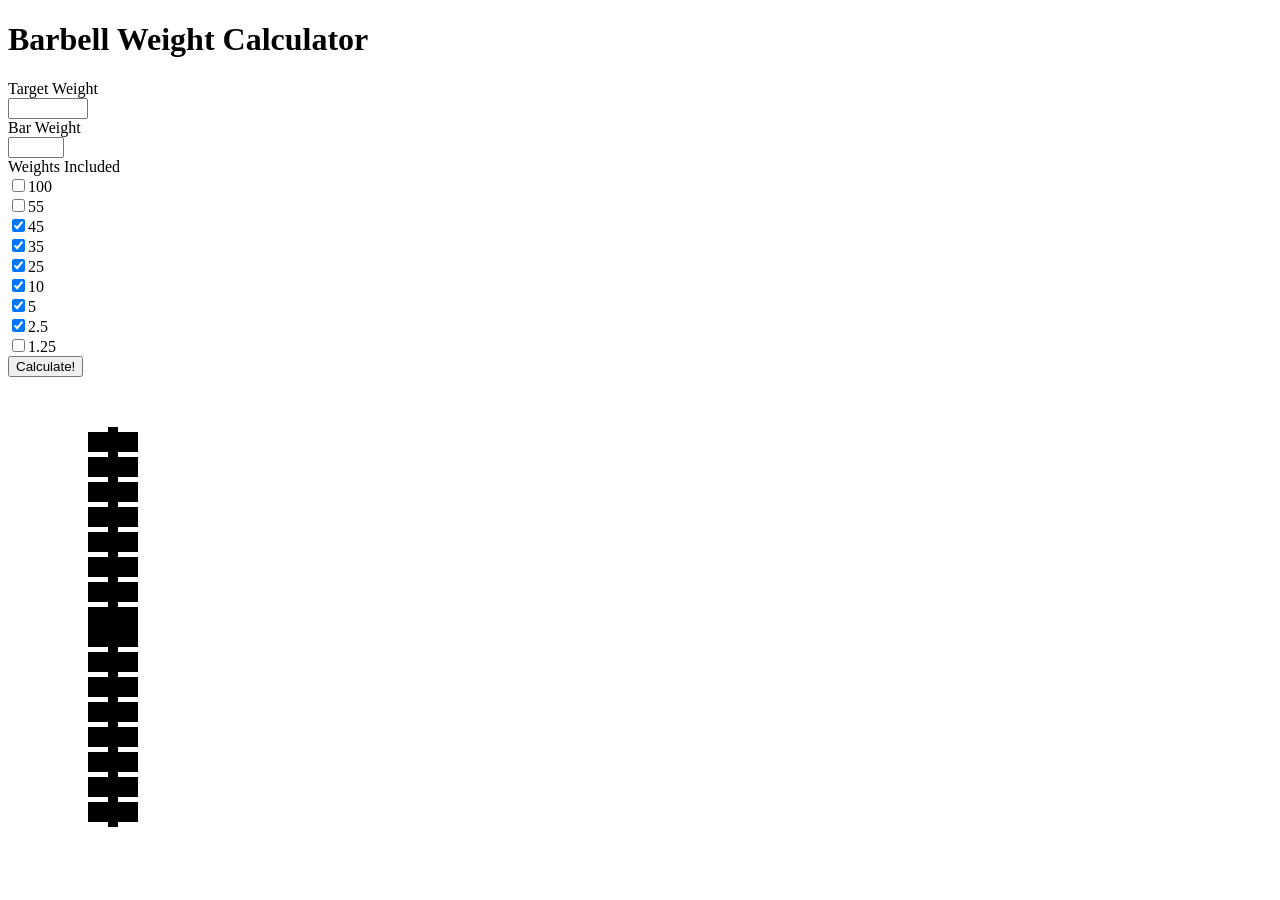
==== index.html @ 76dd5e03 "Rename Barbell Racking Calculator.html to index.html" ====
<!DOCTYPE html>

<html><head><meta http-equiv="Content-Type" content="text/html; charset=UTF-8">

  <title>Barbell Weight Calculator</title>
  <script src="https://d3js.org/d3.v4.min.js" type="text/javascript"></script>
  <script src="C:\Users\Wesley\Documents\weight.js"></script>
  <link rel="stylesheet" href="./Barbell Racking Calculator_files/foundation.min.css">
  <link rel="stylesheet" href="C:\Users\Wesley\Documents\weight.css">

<meta class="foundation-mq"></head>
<body data-whatinput="mouse">
  
    <div class="row">
	<div class="large-12 columns">
	    <h1>Barbell Weight Calculator</h1>
	</div>
    </div>

    <div class="row">
	<div class="large-6 columns">
	    <form>
		<div class="row">
		    <div class="large-6 columns">
			<label for="weight">Target Weight</label>

			<div class="large-12 columns">
			    <input id="weight" type="number" max="1000" min="12.5" step="2.5">
			</div>
		    </div>

		    <div class="large-6 columns">
			<label for="barweight">Bar Weight</label>

			<div class="large-12 columns">
			    <input id="barweight" type="number" max="200" min="10" step="5">
			</div>
		    </div>

		    <div class="large-12 columns">
			<label for="weightsInc">Weights Included</label>
			<div id="weightChecks"><div class="row"><div class="small-4 columns"><input type="checkbox" name="weightsInc" value="100"><label>100</label></div><div class="small-4 columns"><input type="checkbox" name="weightsInc" value="55"><label>55</label></div><div class="small-4 columns"><input type="checkbox" name="weightsInc" value="45" checked=""><label>45</label></div><div class="small-4 columns"><input type="checkbox" name="weightsInc" value="35" checked=""><label>35</label></div><div class="small-4 columns"><input type="checkbox" name="weightsInc" value="25" checked=""><label>25</label></div><div class="small-4 columns"><input type="checkbox" name="weightsInc" value="10" checked=""><label>10</label></div><div class="small-4 columns"><input type="checkbox" name="weightsInc" value="5" checked=""><label>5</label></div><div class="small-4 columns"><input type="checkbox" name="weightsInc" value="2.5" checked=""><label>2.5</label></div><div class="small-4 columns"><input type="checkbox" name="weightsInc" value="1.25"><label>1.25</label></div></div></div>
		    </div>

		    <div class="large-12 columns">
			<button type="button" class="large expanded button" id="calculateBtn" onclick="outputResultSVG();">Calculate!</button>
		    </div>
		</div>
	    </form>
	</div>

	<div class="large-6 columns">
	    <div id="result" class="large-6 medium-6 columns"><svg id="svgresult" width="200" height="450"><rect id="thebar" width="10" height="400" x="100" y="50"></rect><rect class="plate" width="50" height="20" x="80" y="55"></rect><text class="plateLabel" x="105" y="73">2.5</text><rect class="plate" width="50" height="20" x="80" y="425"></rect><text class="plateLabel" x="105" y="443">2.5</text><rect class="plate" width="50" height="20" x="80" y="80"></rect><text class="plateLabel" x="105" y="98">45</text><rect class="plate" width="50" height="20" x="80" y="400"></rect><text class="plateLabel" x="105" y="418">45</text><rect class="plate" width="50" height="20" x="80" y="105"></rect><text class="plateLabel" x="105" y="123">45</text><rect class="plate" width="50" height="20" x="80" y="375"></rect><text class="plateLabel" x="105" y="393">45</text><rect class="plate" width="50" height="20" x="80" y="130"></rect><text class="plateLabel" x="105" y="148">45</text><rect class="plate" width="50" height="20" x="80" y="350"></rect><text class="plateLabel" x="105" y="368">45</text><rect class="plate" width="50" height="20" x="80" y="155"></rect><text class="plateLabel" x="105" y="173">45</text><rect class="plate" width="50" height="20" x="80" y="325"></rect><text class="plateLabel" x="105" y="343">45</text><rect class="plate" width="50" height="20" x="80" y="180"></rect><text class="plateLabel" x="105" y="198">45</text><rect class="plate" width="50" height="20" x="80" y="300"></rect><text class="plateLabel" x="105" y="318">45</text><rect class="plate" width="50" height="20" x="80" y="205"></rect><text class="plateLabel" x="105" y="223">45</text><rect class="plate" width="50" height="20" x="80" y="275"></rect><text class="plateLabel" x="105" y="293">45</text><rect class="plate" width="50" height="20" x="80" y="230"></rect><text class="plateLabel" x="105" y="248">45</text><rect class="plate" width="50" height="20" x="80" y="250"></rect><text class="plateLabel" x="105" y="268">45</text></svg></div>
	</div>
    </div>

    <br>
    <br>

    <div class="row">

    </div>




</body></html>
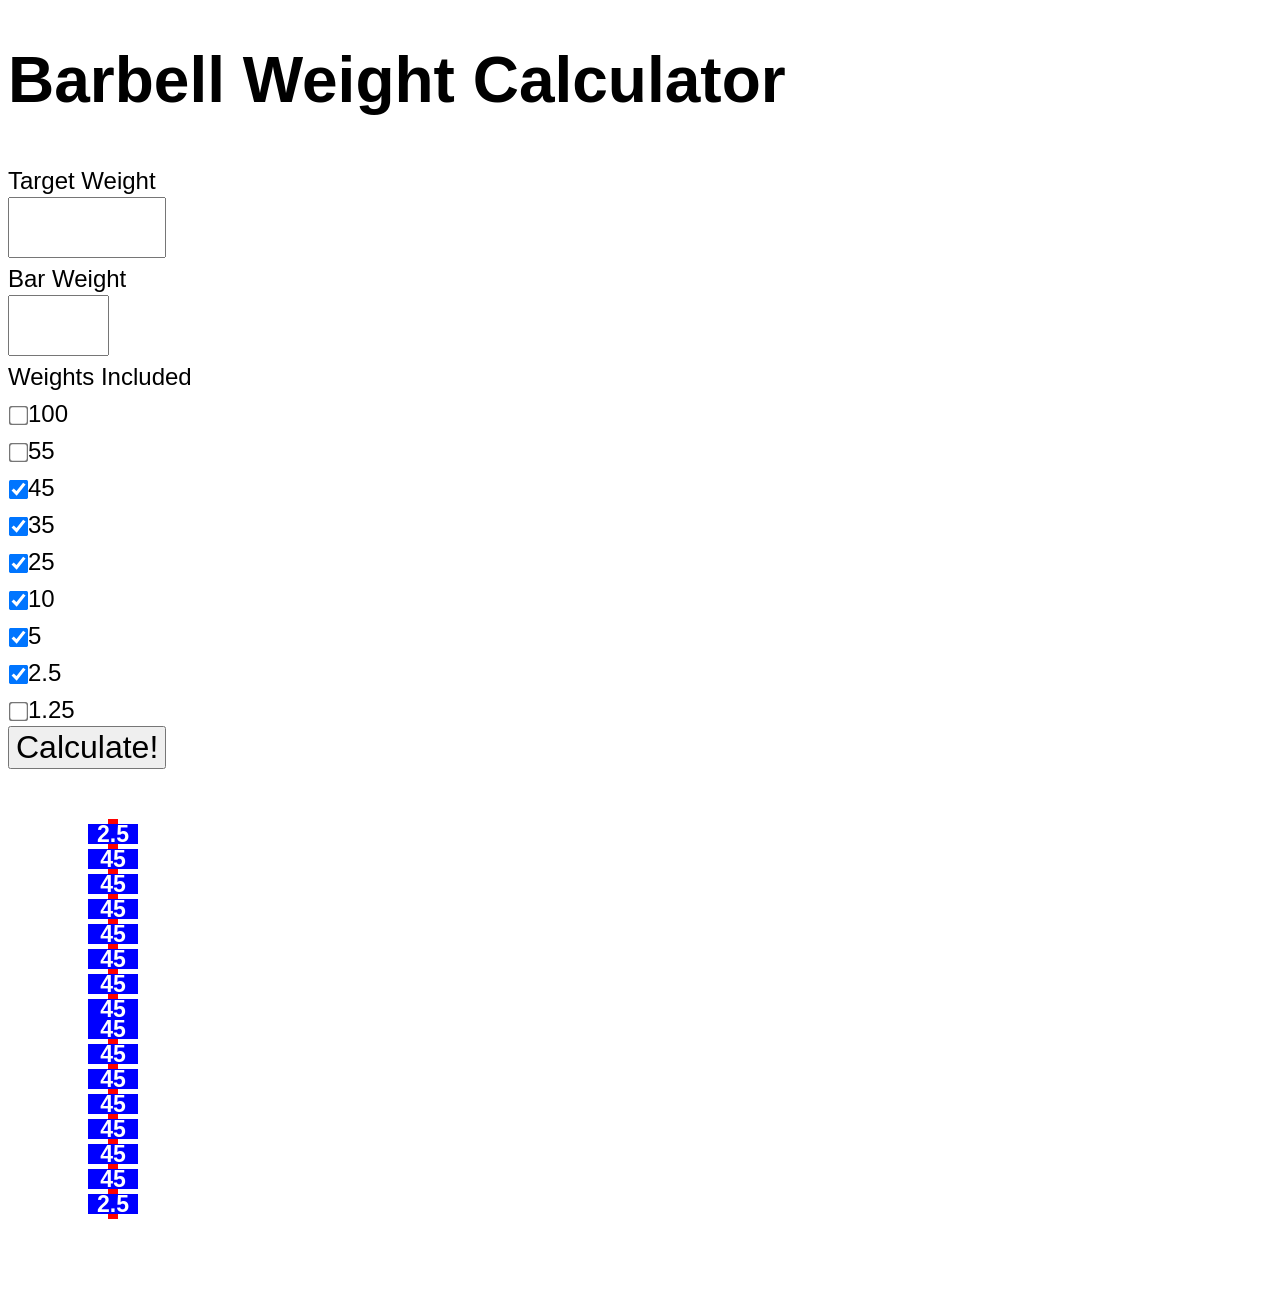
==== commit 4d19e9ff: "Update index.html" ====
--- a/index.html
+++ b/index.html
@@ -4,9 +4,12 @@
 
   <title>Barbell Weight Calculator</title>
   <script src="https://d3js.org/d3.v4.min.js" type="text/javascript"></script>
-  <script src="C:\Users\Wesley\Documents\weight.js"></script>
+ <!-- <script src="C:\Users\Wesley\Documents\weight.js"></script> -->
+	<script type="text/javascript" src="weight.js"></script>
+
   <link rel="stylesheet" href="./Barbell Racking Calculator_files/foundation.min.css">
-  <link rel="stylesheet" href="C:\Users\Wesley\Documents\weight.css">
+<!--  <link rel="stylesheet" href="C:\Users\Wesley\Documents\weight.css"> -->
+  <link rel="stylesheet" type="text/css" href="weight.css">
 
 <meta class="foundation-mq"></head>
 <body data-whatinput="mouse">
--- a/weight.css
+++ b/weight.css
@@ -0,0 +1,46 @@
+body
+{
+    font-family: sans-serif;
+    font-size: xx-large;
+}
+
+
+label
+{
+    font-size: x-large;
+}
+
+input[type="number"]
+{
+    font-size: xx-large;
+    height: 55px;
+
+}
+
+input[type="checkbox"]
+{
+    transform: scale(1.5);
+}
+
+button
+{
+    font-size: xx-large;
+}
+
+.plateLabel
+{
+    fill: white;
+    font-weight: bold;
+    font-size: 23px;
+    text-anchor: middle;
+}
+
+.plate
+{
+    fill: blue;
+}
+
+#thebar
+{
+    fill: red;
+}
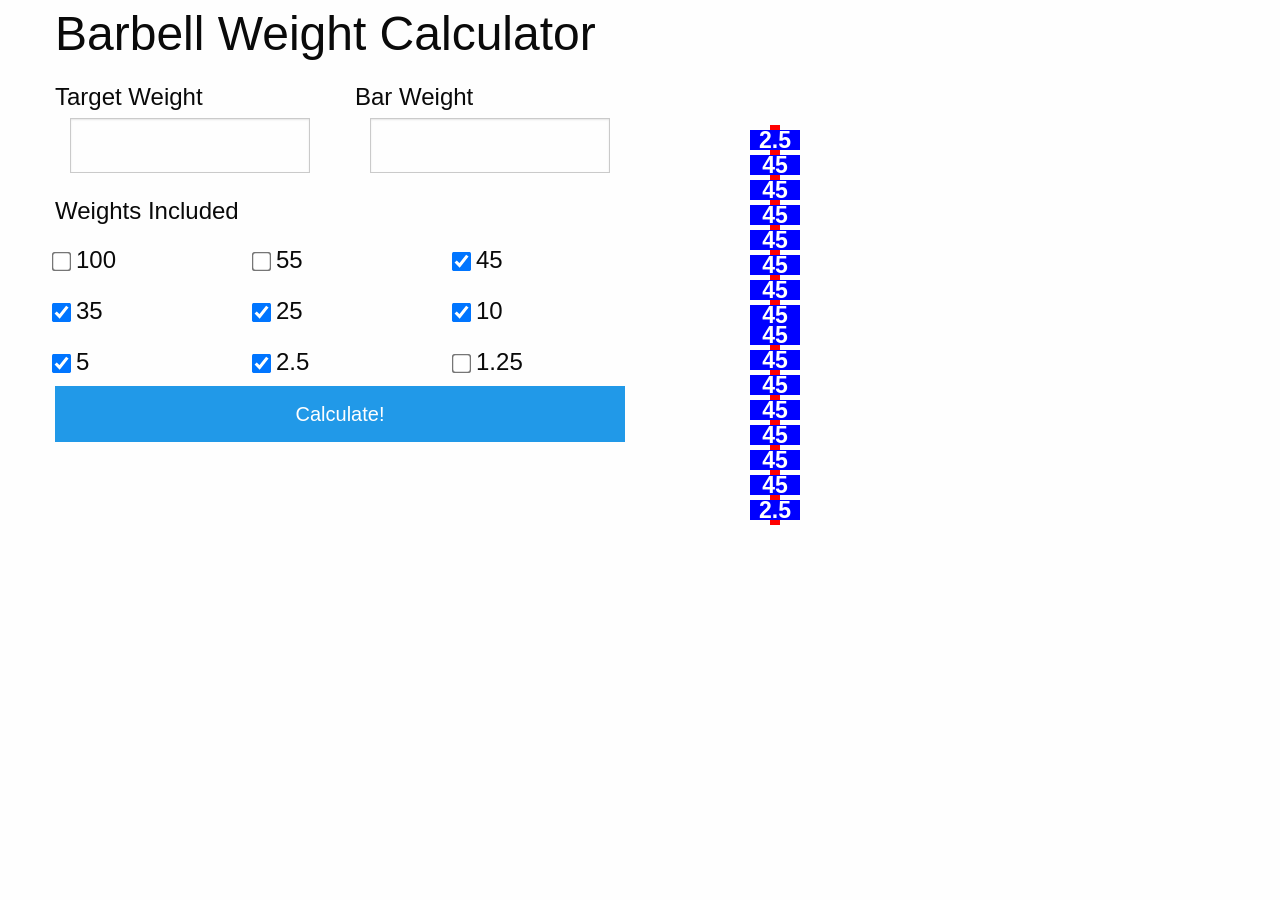
==== commit 1d65172c: "Update index.html" ====
--- a/index.html
+++ b/index.html
@@ -7,7 +7,7 @@
  <!-- <script src="C:\Users\Wesley\Documents\weight.js"></script> -->
 	<script type="text/javascript" src="weight.js"></script>
 
-  <link rel="stylesheet" href="./Barbell Racking Calculator_files/foundation.min.css">
+  <link rel="stylesheet" href="foundation.min.css">
 <!--  <link rel="stylesheet" href="C:\Users\Wesley\Documents\weight.css"> -->
   <link rel="stylesheet" type="text/css" href="weight.css">
 
